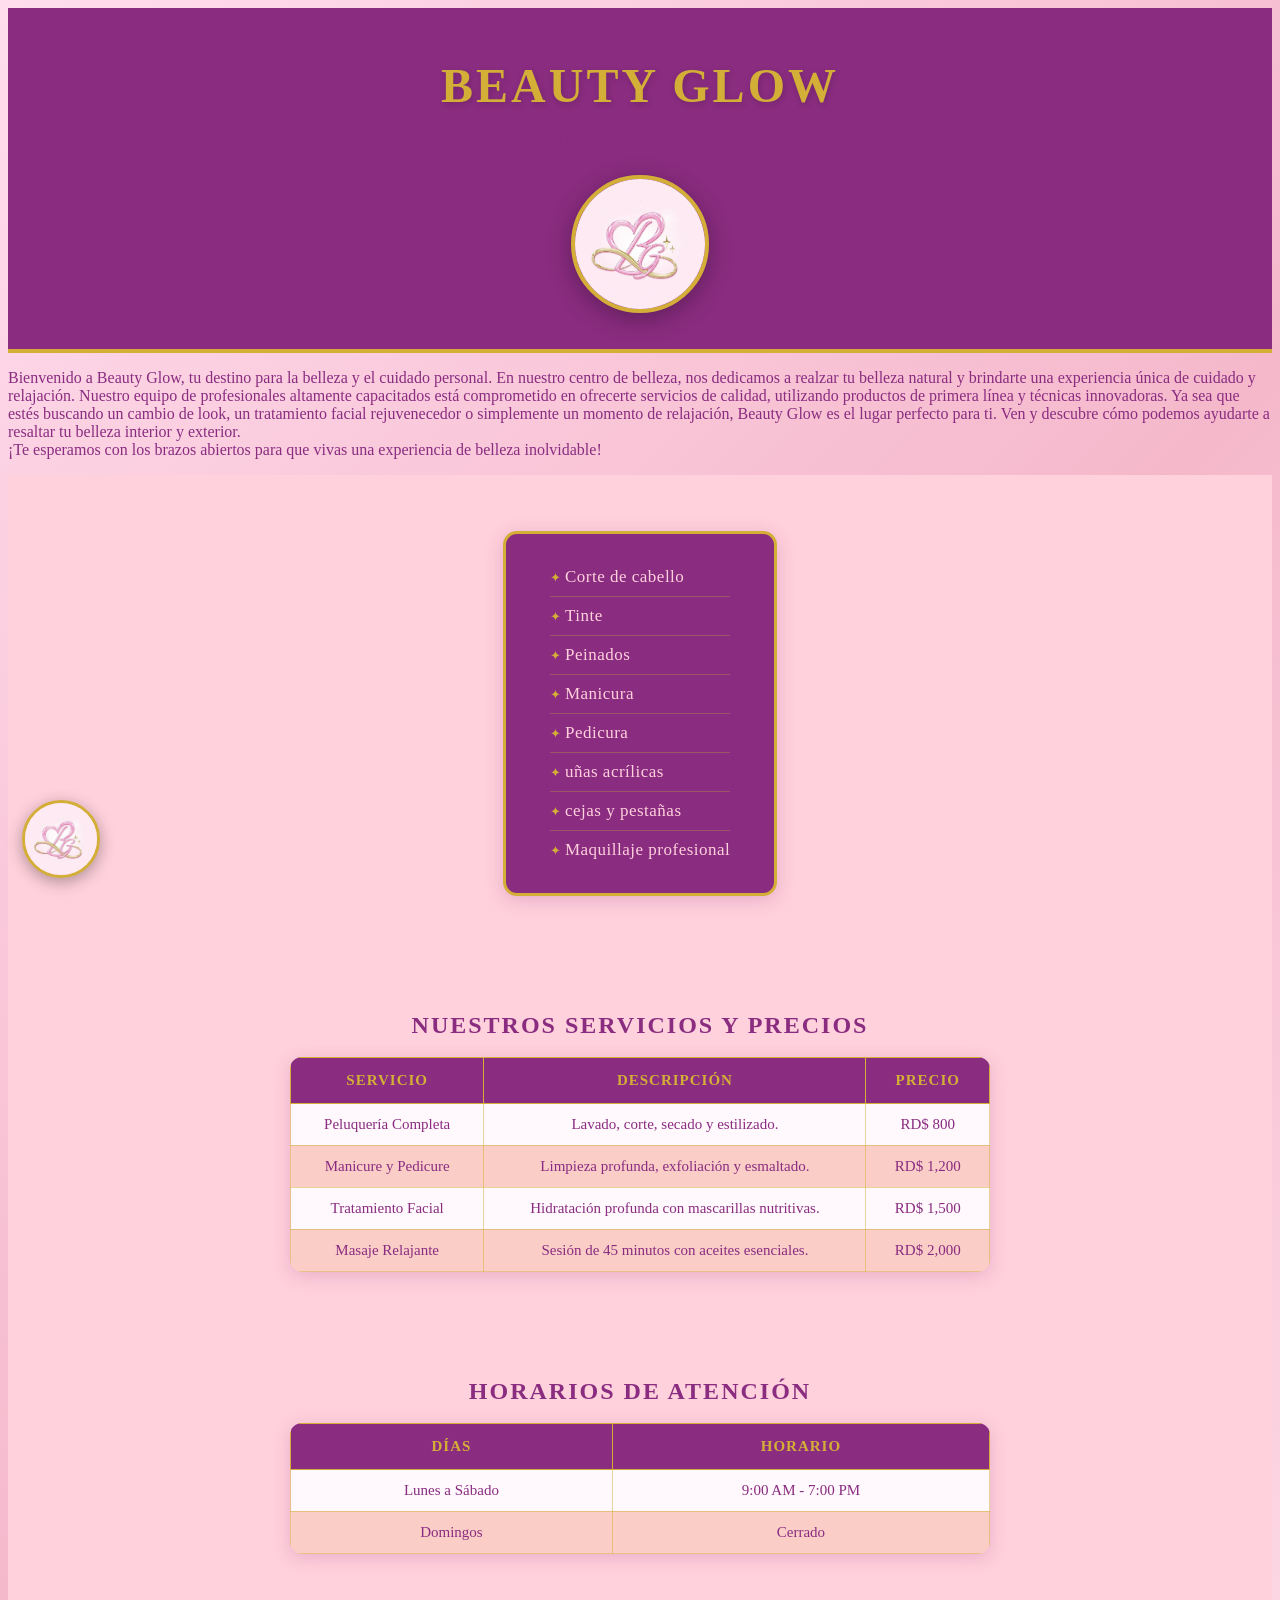
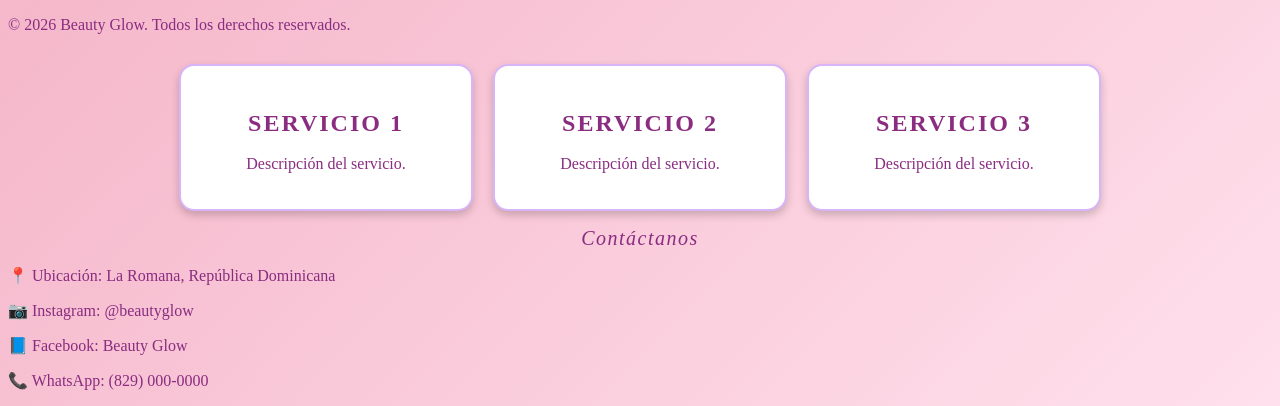
==== index.html @ f1fd00e8 "rename" ====
<!--HTML DE LA PAGINA WEB DE EL CENTRO DE BELLEZA "Beauty Glow"-->
<html lang="es">
    <head>
        <title>Beauty Glow</title>
        <!--Linkeo con el css-->
        <link rel="stylesheet" href="css/style.css">
        <!--Linkeo con el icono en la pestaña-->
        <link rel="icon" href="img/icono_beauty.jpeg" type="image/jpeg">
    <body>
        <!--ENCABEZADO, ANDERSON NECESITO COLOR Y ESTILO/FUENTE PARA EL TITULO Y EL SLOGAN-->
        <header>
            <h1>Beauty Glow</h1>
            <h2>"Donde la belleza y el cuidado se encuentra"</h2>
            <!--Linkeo con el logo REIMON ARREGLA EL LOGO-->
            <img src="img/icono_beauty.jpeg" alt="Logo Beauty Glow">
        </header>

        <!--CONTENIDO PRINCIPAL, ANDERSON FUENTE Y COLOR PARA EL PARRAFO-->
        <main>
            <!-- SECCIÓN DE BIENVENIDA -->
            <section id="bienvenida">
                <p>Bienvenido a Beauty Glow, tu destino para la belleza y el cuidado personal. En nuestro centro de belleza, nos dedicamos a realzar tu belleza natural y brindarte una experiencia única de cuidado y relajación. Nuestro equipo de profesionales altamente capacitados está comprometido en ofrecerte servicios de calidad, utilizando productos de primera línea y técnicas innovadoras. Ya sea que estés buscando un cambio de look, un tratamiento facial rejuvenecedor o simplemente un momento de relajación, Beauty Glow es el lugar perfecto para ti. Ven y descubre cómo podemos ayudarte a resaltar tu belleza interior y exterior.<br> ¡Te esperamos con los brazos abiertos para que vivas una experiencia de belleza inolvidable!</p>
            </section>
            <!-- SECCIÓN DE SERVICIOS A OFRECER -->
            <section id="servicios">
            <ul>
            <li>Corte de cabello</li>
            <li>Tinte</li>
            <li>Peinados</li>
            <li>Manicura</li>
            <li>Pedicura</li>
            <li>uñas acrílicas</li> 
            <li>cejas y pestañas</li>
            <li>Maquillaje profesional</li>
            </ul>
</section>
            <!-- SECCIÓN DE SERVICIOS Y PRECIOS -->
            <section id="servicios-precios">
                <h3>Nuestros Servicios y Precios</h3>
                   <table>
                    <thead>
                        <tr>
                            <th>Servicio</th>
                            <th>Descripción</th>
                            <th>Precio</th>
                        </tr>
                    </thead>
                    <tbody>
                        <tr>
                            <td>Peluquería Completa</td>
                            <td>Lavado, corte, secado y estilizado.</td>
                            <td>RD$ 800</td>
                        </tr>
                        <tr>
                            <td>Manicure y Pedicure</td>
                            <td>Limpieza profunda, exfoliación y esmaltado.</td>
                            <td>RD$ 1,200</td>
                        </tr>
                        <tr>
                            <td>Tratamiento Facial</td>
                            <td>Hidratación profunda con mascarillas nutritivas.</td>
                            <td>RD$ 1,500</td>
                        </tr>
                        <tr>
                            <td>Masaje Relajante</td>
                            <td>Sesión de 45 minutos con aceites esenciales.</td>
                            <td>RD$ 2,000</td>
                        </tr>
                    </tbody>
                </table>
            </section>

            <!-- SECCIÓN DE HORARIOS -->
            <section id="horarios">
                <h3>Horarios de Atención</h3>
                <table>
                    <thead>
                        <tr>
                            <th>Días</th>
                            <th>Horario</th>
                        </tr>
                    </thead>
                    <tbody>
                        <tr>
                            <td>Lunes a Sábado</td>
                            <td>9:00 AM - 7:00 PM</td>
                        </tr>
                        <tr>
                            <td>Domingos</td>
                            <td>Cerrado</td>
                        </tr>
                    </tbody>
                </table>
            </section>
        </main>
    
        <!--PIE DE PAGINA, ANDERSON FUENTE Y COLOR PARA EL PARRAFO-->
        <footer>
            <p>© 2026 Beauty Glow. Todos los derechos reservados.</p>
        </footer>

        <!-- MINI FOTO ESQUINA INFERIOR IZQUIERDA -->
        <img src="img/icono_beauty.jpeg" alt="Beauty Glow" class="mini-foto">
        <section class="servicios">
  <div class="card">
    <h3>Servicio 1</h3>
    <p>Descripción del servicio.</p>
  </div>

  <div class="card">
    <h3>Servicio 2</h3>
    <p>Descripción del servicio.</p>
  </div>

  <div class="card">
    <h3>Servicio 3</h3>
    <p>Descripción del servicio.</p>
  </div>
</section>
<footer class="contacto">
    <h2>Contáctanos</h2>
    
    <p>📍 Ubicación: La Romana, República Dominicana</p>
    <p>📷 Instagram: @beautyglow</p>
    <p>📘 Facebook: Beauty Glow</p>
    <p>📞 WhatsApp: (829) 000-0000</p>
</footer>
    </body>
</html>
---- css/style.css ----
HEAD
* {
    margin: 0;
    padding: 0;
    box-sizing: border-box;
}

body {
    background-color: #FFD1DC;
    font-family: Georgia, serif;
    color: #8A2C80;
}

/* ENCABEZADO */

.encabezado {
    background-color: #8A2C80;
    padding: 20px 40px;
    text-align: center;
    border-bottom: 4px solid #D4AF37;
}

.titulo {
    font-size: 48px;
    color: #D4AF37;
    letter-spacing: 3px;
    text-transform: uppercase;
}

.subtitulo {
    font-size: 18px;
    color: #FFD1DC;
    margin-top: 6px;
    letter-spacing: 1px;
}

/* NAVEGACION */

.navegacion {
    background-color: #D4AF37;
    padding: 12px 0;
    text-align: center;
}

.navegacion a {
    color: #a03d969c;
    text-decoration: none;
    font-size: 16px;
    font-weight: bold;
    margin: 0 20px;
    text-transform: uppercase;
    letter-spacing: 1px;
}

.navegacion a:hover {
    color: #ffd1dc85;
    text-decoration: underline;
}

/* SECCION PRINCIPAL */

.seccion-principal {
    padding: 60px 40px;
    text-align: center;
    background-color: #b83974d8;
}

.parrafo-descripcion {
    font-size: 17px;
    color: #8A2C80;
    line-height: 1.8;
    max-width: 700px;
    margin: 20px auto;
}

/* TARJETAS DE SERVICIOS */

.seccion-servicios {
    padding: 50px 40px;
    background-color: #8A2C80;
    text-align: center;
}

.titulo-seccion {
    font-size: 32px;
    color: #D4AF37;
    margin-bottom: 30px;
    text-transform: uppercase;
    letter-spacing: 2px;
}

.tarjeta {
    background-color: #FFD1DC;
    border: 2px solid #D4AF37;
    border-radius: 8px;
    padding: 30px 20px;
    display: inline-block;
    width: 250px;
    margin: 15px;
    vertical-align: top;
}

.tarjeta-titulo {
    font-size: 20px;
    color: #8A2C80;
    margin-bottom: 10px;
    font-weight: bold;
}

.tarjeta-texto {
    font-size: 15px;
    color: #8A2C80;
    line-height: 1.6;
}

/* PIE DE PAGINA */

.pie-pagina {
    background-color: #8A2C80;
    color: #FFD1DC;
    text-align: center;
    padding: 20px;
    border-top: 4px solid #D4AF37;
    font-size: 14px;
}
/* TITULO PRINCIPAL */

h1, .titulo {
    font-size: 48px;
    color: #D4AF37;
    letter-spacing: 3px;
    text-transform: uppercase;
    text-align: center;
    margin: 20px 0 8px 0;
    font-family: Georgia, serif;
    text-shadow: 1px 2px 6px rgba(0,0,0,0.18);
}

/* SUBTITULO / SLOGAN */

h2, .subtitulo {
    font-size: 20px;
    color: #8A2C80;
    text-align: center;
    margin-bottom: 10px;
    letter-spacing: 1.5px;
    font-style: italic;
    font-weight: normal;
}

/* PARRAFO DE BIENVENIDA */

p.bienvenida, .parrafo-bienvenida {
    font-size: 17px;
    color: #8A2C80;
    line-height: 1.8;
    max-width: 680px;
    margin: 24px auto;
    text-align: center;
    background-color: rgba(255,255,255,0.45);
    border-left: 4px solid #D4AF37;
    padding: 16px 24px;
    border-radius: 6px;
}

/* FONDO DE LA PAGINA */

body {
    background: linear-gradient(135deg, #ffd1e7bb 0%, #f5b8cb 50%, #ffe0ec 100%);
    min-height: 100vh;
}

/* RESALTADO DE "BEAUTY GLOW" EN EL TEXTO */

.marca-resaltada {
    color: #8A2C80;
    font-weight: bold;
    background-color: #D4AF37;
    padding: 1px 5px;
    border-radius: 3px;
    font-style: normal;
    letter-spacing: 0.5px;
}

/* HEADER - ESTRUCTURA Y LOGO */

header {
    text-align: center;
    background-color: #8A2C80;
    padding: 30px 20px 36px 20px;
    border-bottom: 4px solid #D4AF37;
}

header img {
    display: block;
    margin: 22px auto 0 auto;
    width: 130px;
    height: 130px;
    object-fit: cover;
    border-radius: 50%;
    border: 4px solid #D4AF37;
    box-shadow: 0 6px 24px rgba(0,0,0,0.30);
    transition: transform 0.3s ease;
}

header img:hover {
    transform: scale(1.06);
}

/* LISTA DE SERVICIOS */

#servicios {
    padding: 40px 20px;
    text-align: center;
    background-color: #FFD1DC;
}

#servicios ul {
    list-style: none;
    display: inline-block;
    text-align: left;
    background-color: #8A2C80;
    border: 3px solid #D4AF37;
    border-radius: 14px;
    padding: 24px 44px;
    margin: 16px auto;
    box-shadow: 0 4px 18px rgba(138,44,128,0.22);
}

#servicios li {
    color: #FFD1DC;
    font-size: 17px;
    font-family: Georgia, serif;
    padding: 9px 0;
    border-bottom: 1px solid rgba(212,175,55,0.30);
    letter-spacing: 0.5px;
}

#servicios li::before {
    content: "✦ ";
    color: #D4AF37;
    font-size: 13px;
}

#servicios li:last-child {
    border-bottom: none;
}

/* SECCIONES CON TABLAS */

#servicios-precios,
#horarios {
    padding: 36px 20px;
    text-align: center;
    background-color: #FFD1DC;
}

h3 {
    font-size: 24px;
    color: #8A2C80;
    text-transform: uppercase;
    letter-spacing: 2px;
    margin-bottom: 18px;
    font-family: Georgia, serif;
}

/* TABLAS */

table {
    width: 90%;
    max-width: 700px;
    margin: 0 auto 10px auto;
    border-collapse: collapse;
    border-radius: 12px;
    overflow: hidden;
    box-shadow: 0 4px 18px rgba(138,44,128,0.20);
}

table thead tr {
    background-color: #8A2C80;
}

table th {
    padding: 14px 20px;
    font-size: 15px;
    color: #D4AF37;
    letter-spacing: 1px;
    text-transform: uppercase;
    font-family: Georgia, serif;
    border: 1px solid #D4AF37;
}

table td {
    padding: 12px 20px;
    font-size: 15px;
    color: #8A2C80;
    font-family: Georgia, serif;
    border: 1px solid rgba(212,175,55,0.50);
    text-align: center;
}

table tbody tr:nth-child(even) {
    background-color: rgba(212,175,55,0.13);
}

table tbody tr:nth-child(odd) {
    background-color: #fff8fc;
}

table tbody tr:hover {
    background-color: rgba(138,44,128,0.09);
    transition: background-color 0.2s ease;
}

/* MINI FOTO FIJA - ESQUINA INFERIOR IZQUIERDA */

.mini-foto {
    position: fixed;
    bottom: 22px;
    left: 22px;
    width: 72px;
    height: 72px;
    border-radius: 50%;
    object-fit: cover;
    border: 3px solid #D4AF37;
    box-shadow: 0 4px 16px rgba(0,0,0,0.32);
    z-index: 999;
    transition: transform 0.3s ease, box-shadow 0.3s ease;
    background-color: #8A2C80;
}

.mini-foto:hover {
    transform: scale(1.18);
    box-shadow: 0 6px 24px rgba(212,175,55,0.50);
}
.servicios{
    display: flex;
    justify-content: center;
    gap: 20px;
    margin-top: 30px;
    text-align: center;
}

.card{
    width: 250px;
    padding: 20px;
    border: 2px solid #d8b4f8;
    border-radius: 15px;
    background: #fff;
    box-shadow: 0 4px 8px rgba(0,0,0,0.2);
}
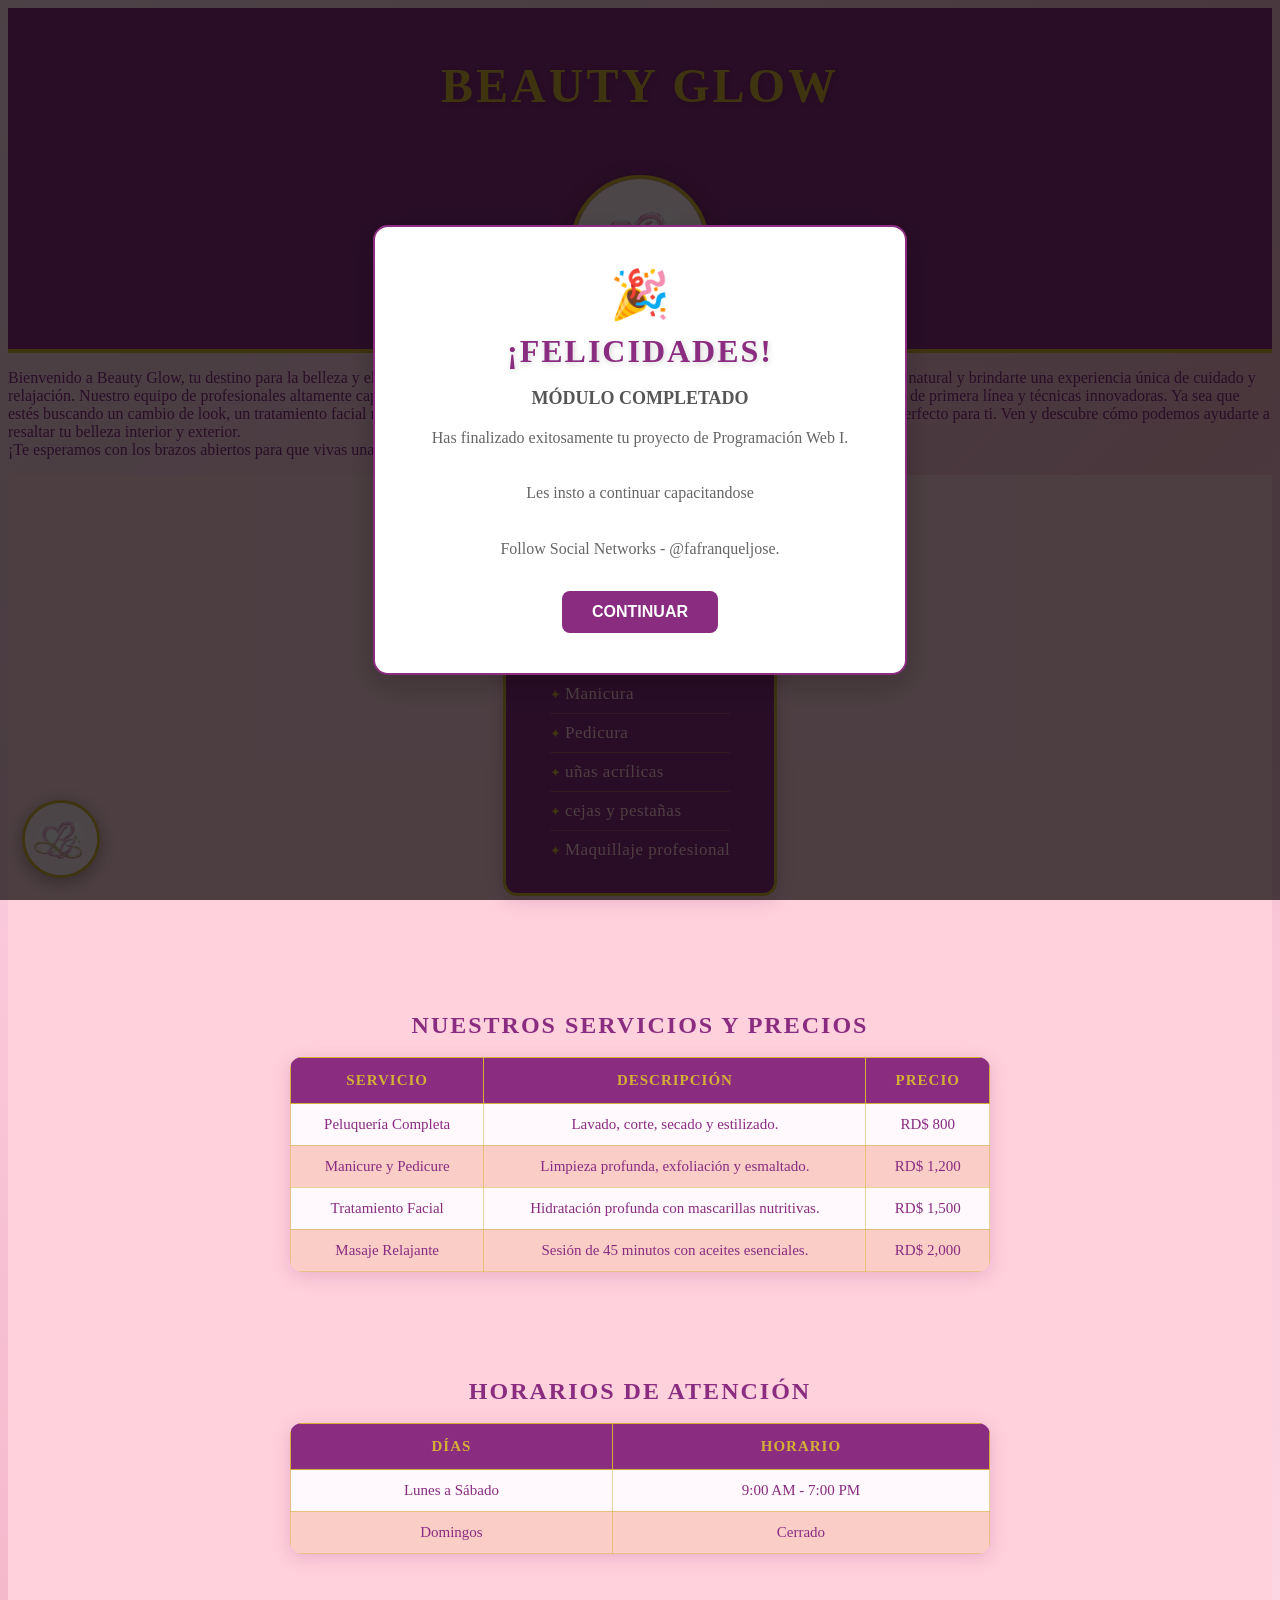
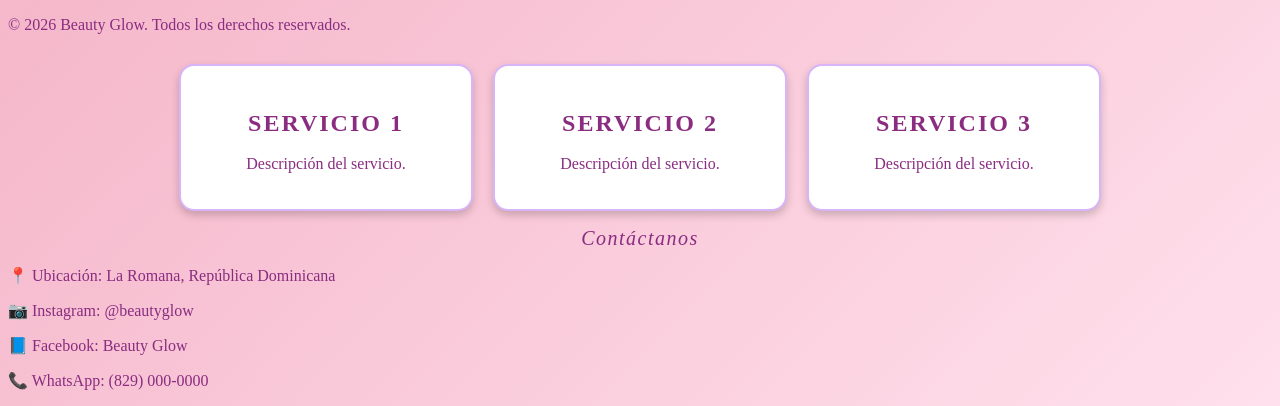
==== commit 5e66e0d2: "Finished" ====
--- a/index.html
+++ b/index.html
@@ -119,12 +119,43 @@
 </section>
 <footer class="contacto">
     <h2>Contáctanos</h2>
-    
+
     <p>📍 Ubicación: La Romana, República Dominicana</p>
     <p>📷 Instagram: @beautyglow</p>
     <p>📘 Facebook: Beauty Glow</p>
     <p>📞 WhatsApp: (829) 000-0000</p>
-</footer>
+</footer> 
+
+        <!-- MODAL DE FELICITACIÓN -->
+        <div id="congrats-overlay" class="modal-overlay">
+            <div id="congrats-modal" class="modal-content">
+                <span class="modal-emoji">🎉</span>
+                <h1 class="modal-title">¡FELICIDADES!</h1>
+                <p class="modal-subtitle">MÓDULO COMPLETADO</p>
+                <p class="modal-text">Has finalizado exitosamente tu proyecto de Programación Web I.</p>
+                <p class="modal-text">Les insto a continuar capacitandose</p>
+                <p class="modal-text">Follow Social Networks - @fafranqueljose.</p>
+                <button id="continue-btn" class="modal-button">CONTINUAR</button>
+            </div>
+        </div>
+
+        <script>
+            // Espera a que todo el contenido del DOM esté cargado
+            document.addEventListener('DOMContentLoaded', () => {
+                // Selecciona los elementos del modal
+                const modalOverlay = document.getElementById('congrats-overlay');
+                const continueBtn = document.getElementById('continue-btn');
+
+                // Muestra el modal al cargar la página
+                modalOverlay.style.display = 'flex';
+
+                // Añade el evento de clic al botón "CONTINUAR"
+                continueBtn.addEventListener('click', () => {
+                    // Oculta el modal al hacer clic
+                    modalOverlay.style.display = 'none';
+                });
+            });
+        </script>
     </body>
 </html>
   
--- a/css/style.css
+++ b/css/style.css
@@ -349,3 +349,89 @@
     background: #fff;
     box-shadow: 0 4px 8px rgba(0,0,0,0.2);
 }
+
+/* --- ESTILOS DEL MODAL DE FELICITACIÓN --- */
+
+/* Fondo oscuro semitransparente */
+.modal-overlay {
+    position: fixed;
+    top: 0;
+    left: 0;
+    width: 100%;
+    height: 100%;
+    background-color: rgba(0, 0, 0, 0.7);
+    display: none; /* Oculto por defecto, controlado por JS */
+    justify-content: center;
+    align-items: center;
+    z-index: 1000; /* Asegura que esté por encima de todo */
+}
+
+/* Contenido del modal */
+.modal-content {
+    background-color: #ffffff;
+    padding: 40px;
+    border-radius: 15px;
+    box-shadow: 0 10px 30px rgba(0, 0, 0, 0.2);
+    text-align: center;
+    width: 90%;
+    max-width: 450px;
+    font-family: 'Georgia', serif;
+    color: #333;
+    border: 2px solid #8A2C80;
+    animation: fadeInScale 0.5s ease-out forwards;
+}
+
+/* Animación de entrada */
+@keyframes fadeInScale {
+    from {
+        opacity: 0;
+        transform: scale(0.9);
+    }
+    to {
+        opacity: 1;
+        transform: scale(1);
+    }
+}
+
+.modal-emoji {
+    font-size: 48px;
+}
+
+.modal-title {
+    font-size: 32px;
+    color: #8A2C80;
+    margin: 10px 0;
+    text-transform: uppercase;
+    letter-spacing: 2px;
+}
+
+.modal-subtitle {
+    font-size: 18px;
+    font-weight: bold;
+    color: #555;
+    margin-bottom: 15px;
+}
+
+.modal-text {
+    font-size: 16px;
+    color: #666;
+    line-height: 1.6;
+    margin-bottom: 30px;
+}
+
+.modal-button {
+    background-color: #8A2C80;
+    color: #FFFFFF;
+    border: none;
+    padding: 12px 30px;
+    border-radius: 8px;
+    font-size: 16px;
+    font-weight: bold;
+    cursor: pointer;
+    transition: background-color 0.3s ease, transform 0.2s ease;
+}
+
+.modal-button:hover {
+    background-color: #a03d96;
+    transform: scale(1.05);
+}
